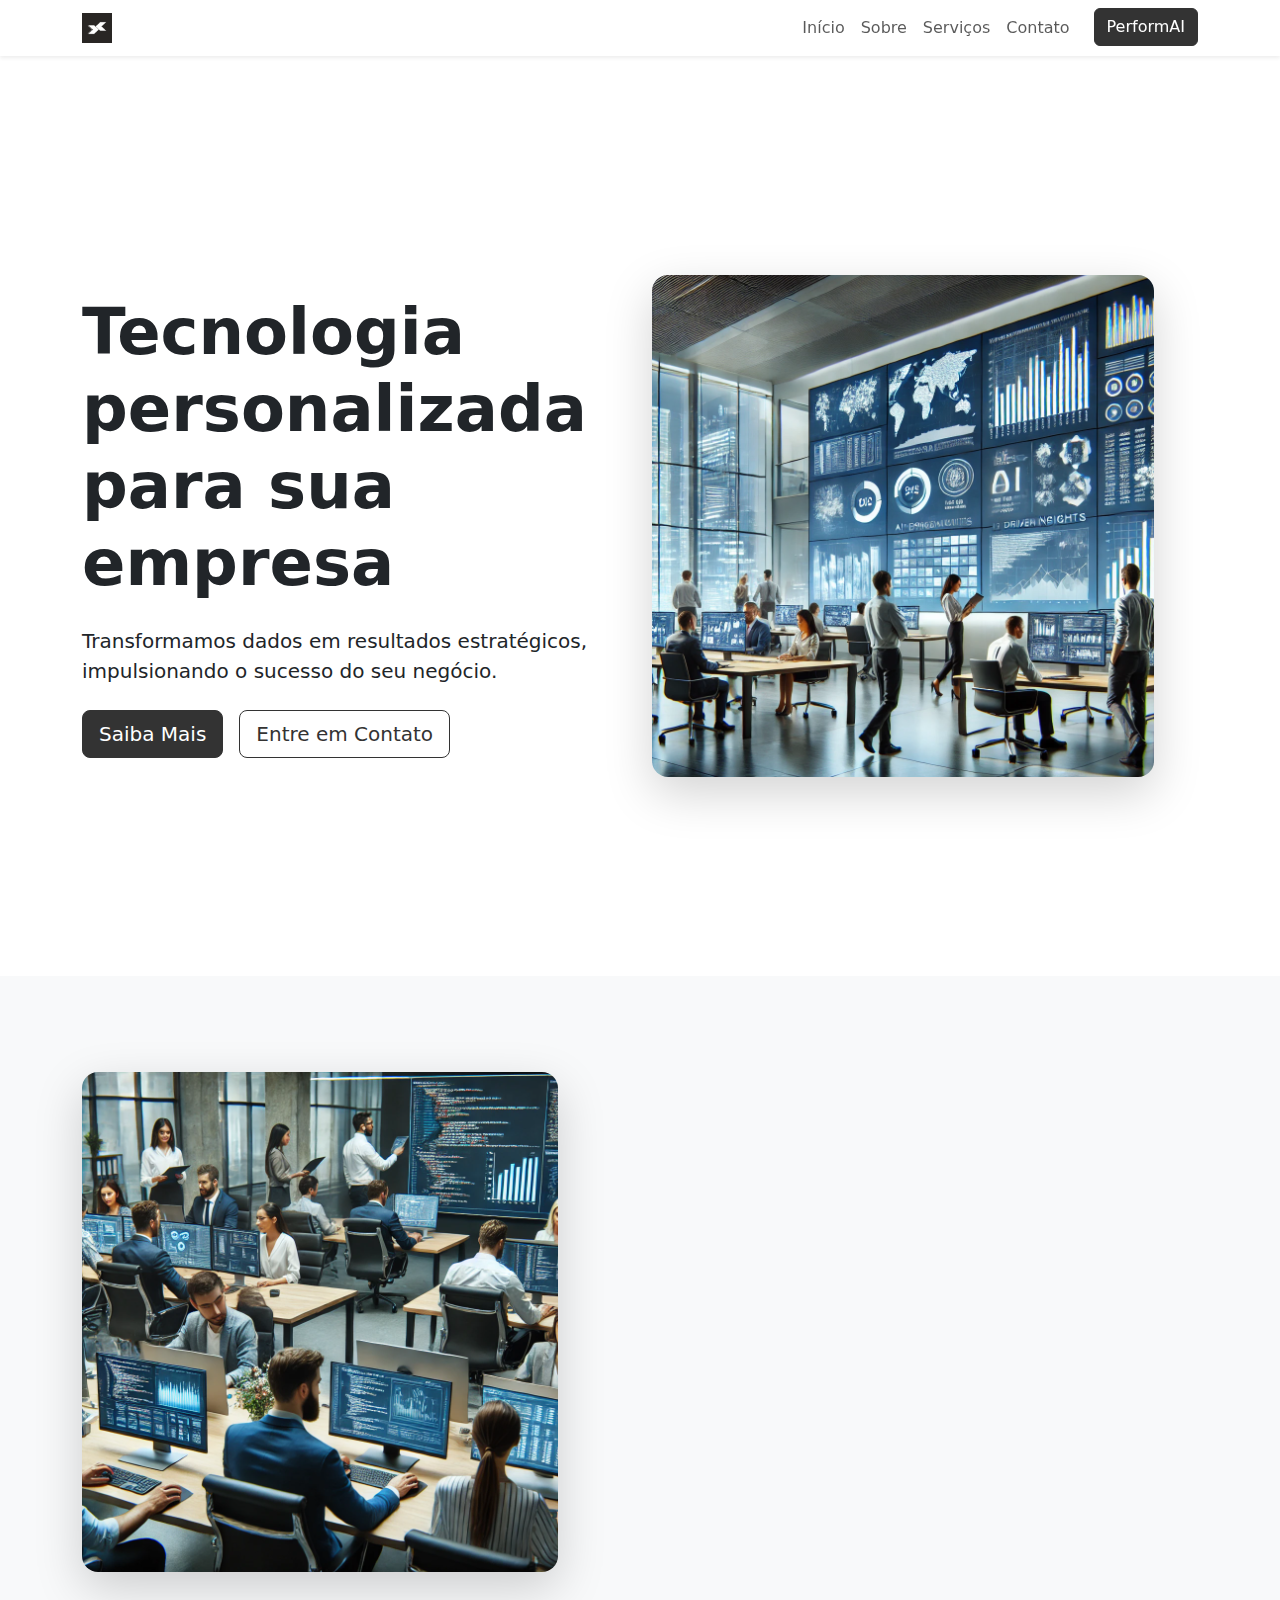
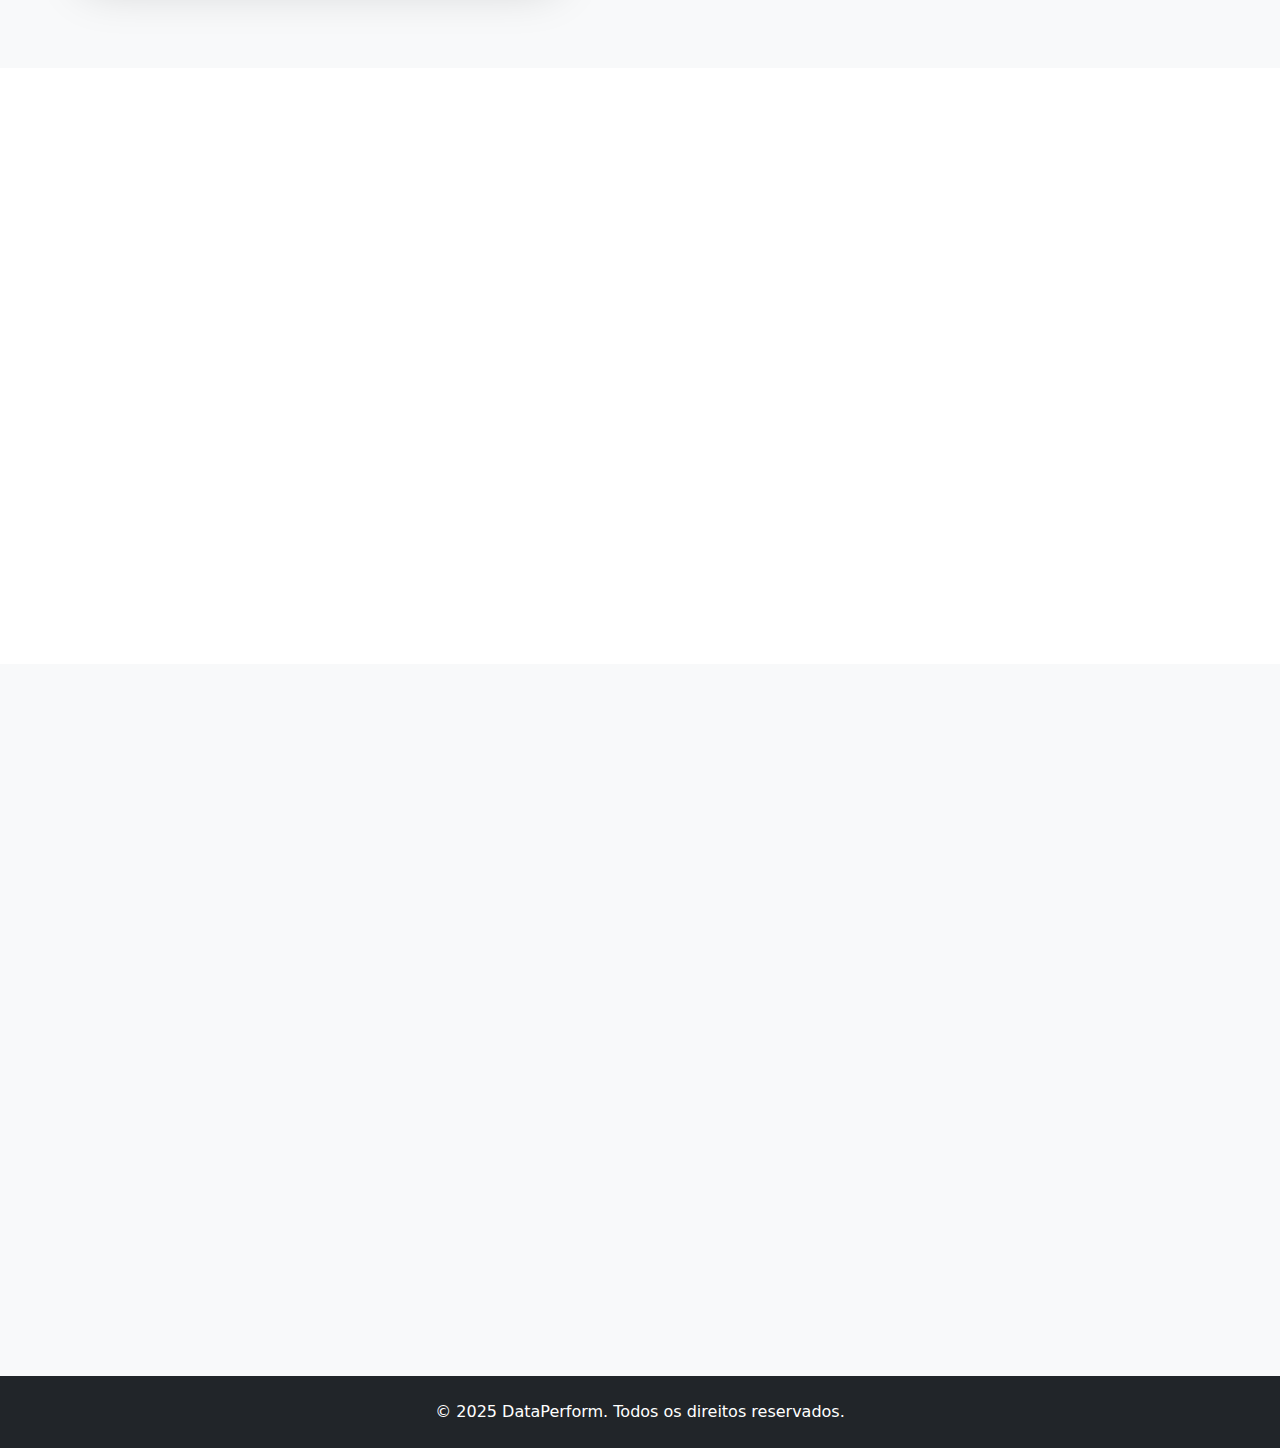
==== index.html @ c65b48d6 "Start - DataP" ====
<!DOCTYPE html>
<html lang="pt-BR">
<head>
    <meta charset="UTF-8">
    <meta name="viewport" content="width=device-width, initial-scale=1.0">
    <meta name="description" content="DataPerform: Tecnologia personalizada para sua empresa. Transformamos dados em resultados estratégicos com soluções de Business Intelligence e consultoria empresarial.">
    <title>DataPerform - Tecnologia Personalizada para Sua Empresa</title>
    <link rel="icon" type="image/x-icon" href="favicon.ico">
    <link href="https://cdn.jsdelivr.net/npm/bootstrap@5.3.0/dist/css/bootstrap.min.css" rel="stylesheet">
    <link href="styles.css" rel="stylesheet">
</head>
<body>
    <!-- Header -->
    <nav class="navbar navbar-expand-lg navbar-light bg-white fixed-top shadow-sm">
        <div class="container">
            <a class="navbar-brand" href="#home">
                <img src="dataperform.png" alt="DataPerform Logo" class="navbar-logo">
            </a>
            <button class="navbar-toggler" type="button" data-bs-toggle="collapse" data-bs-target="#navbarNav">
                <span class="navbar-toggler-icon"></span>
            </button>
            <div class="collapse navbar-collapse" id="navbarNav">
                <ul class="navbar-nav ms-auto">
                    <li class="nav-item">
                        <a class="nav-link" href="#home">Início</a>
                    </li>
                    <li class="nav-item">
                        <a class="nav-link" href="#about">Sobre</a>
                    </li>
                    <li class="nav-item">
                        <a class="nav-link" href="#services">Serviços</a>
                    </li>
                    <li class="nav-item">
                        <a class="nav-link" href="#contact">Contato</a>
                    </li>
                    <li class="nav-item ms-lg-3">
                        <a class="btn btn-primary" href="https://douglasbarcellos.github.io/data-ia/" target="_blank">PerformAI</a>
                    </li>
                </ul>
            </div>
        </div>
    </nav>

    <!-- Hero Section -->
    <section id="home" class="hero-section bg-white">
        <div class="container">
            <div class="row align-items-center min-vh-100">
                <div class="col-lg-6 fade-in">
                    <h1 class="display-3 fw-bold mb-4">Tecnologia personalizada para sua empresa</h1>
                    <p class="lead mb-4">Transformamos dados em resultados estratégicos, impulsionando o sucesso do seu negócio.</p>
                    <div class="hero-image-mobile d-lg-none mb-4">
                        <img src="empresa-dp.png" alt="DataPerform em ação" class="img-fluid rounded-4 shadow-lg hover-scale">
                    </div>
                    <div class="d-flex gap-3 justify-content-center justify-content-lg-start">
                        <a href="#about" class="btn btn-primary btn-lg">Saiba Mais</a>
                        <a href="#contact" class="btn btn-outline-primary btn-lg">Entre em Contato</a>
                    </div>
                </div>
                <div class="col-lg-6 fade-in-delayed d-none d-lg-block">
                    <img src="empresa-dp.png" alt="DataPerform em ação" class="img-fluid rounded-4 shadow-lg hover-scale">
                </div>
            </div>
        </div>
    </section>

    <!-- About Section -->
    <section id="about" class="py-5 bg-light">
        <div class="container py-5">
            <div class="row align-items-center">
                <div class="col-lg-6 mb-4 mb-lg-0">
                    <img src="equipe-dp.png" alt="Equipe DataPerform" class="img-fluid rounded-4 shadow-lg hover-scale">
                </div>
                <div class="col-lg-6">
                    <h2 class="mb-4 fade-in features-title">Sobre a DataPerform</h2>
                    <p class="mb-4 fade-in features-description">
                        Fundada em 2022, a DataPerform nasceu com a missão de transformar dados em resultados estratégicos. Nossa equipe, apaixonada por tecnologia e inovação, identificou uma necessidade comum: muitas empresas reconhecem a importância de uma estrutura de dados sólida, mas enfrentam desafios ao implementar soluções eficazes.
                    </p>
                    <p class="mb-4 fade-in features-description">
                        Com ampla experiência em diversas áreas do negócio e uma rede de especialistas talentosos, oferecemos suporte completo, ajudando empresas a navegar no complexo universo dos dados e alcançar o sucesso com decisões orientadas por insights precisos e tecnologia de ponta.
                    </p>
                    <a href="#services" class="btn btn-primary btn-lg fade-in">Nossos Serviços</a>
                </div>
            </div>
        </div>
    </section>

    <!-- Services Section -->
    <section id="services" class="py-5">
        <div class="container py-5">
            <h2 class="text-center mb-5 fade-in features-title">Nossas Especializações</h2>
            <div class="row g-4">
                <div class="col-md-6 col-lg-4">
                    <div class="card h-100 border-0 shadow-sm hover-card fade-in">
                        <div class="card-body text-center p-4">
                            <h3 class="h5 mb-3">Business Intelligence</h3>
                            <p class="text-muted mb-0">Transforme dados em insights acionáveis para tomar decisões informadas.</p>
                        </div>
                    </div>
                </div>
                <div class="col-md-6 col-lg-4">
                    <div class="card h-100 border-0 shadow-sm hover-card fade-in">
                        <div class="card-body text-center p-4">
                            <h3 class="h5 mb-3">Estratégias de Mercado</h3>
                            <p class="text-muted mb-0">Desenvolva estratégias eficazes para se destacar no mercado competitivo.</p>
                        </div>
                    </div>
                </div>
                <div class="col-md-6 col-lg-4">
                    <div class="card h-100 border-0 shadow-sm hover-card fade-in">
                        <div class="card-body text-center p-4">
                            <h3 class="h5 mb-3">Consultoria Empresarial</h3>
                            <p class="text-muted mb-0">Obtenha orientação especializada para otimizar seus processos de negócio.</p>
                        </div>
                    </div>
                </div>
                <div class="col-md-6 col-lg-4">
                    <div class="card h-100 border-0 shadow-sm hover-card fade-in">
                        <div class="card-body text-center p-4">
                            <h3 class="h5 mb-3">Tecnologia Empresarial</h3>
                            <p class="text-muted mb-0">Implemente soluções tecnológicas personalizadas para impulsionar sua eficiência.</p>
                        </div>
                    </div>
                </div>
                <div class="col-md-6 col-lg-4">
                    <div class="card h-100 border-0 shadow-sm hover-card fade-in">
                        <div class="card-body text-center p-4">
                            <h3 class="h5 mb-3">Inteligência de Mercado</h3>
                            <p class="text-muted mb-0">Analise tendências e comportamentos do mercado para antecipar oportunidades.</p>
                        </div>
                    </div>
                </div>
                <div class="col-md-6 col-lg-4">
                    <div class="card h-100 border-0 shadow-sm hover-card fade-in">
                        <div class="card-body text-center p-4">
                            <h3 class="h5 mb-3">Business Analytics</h3>
                            <p class="text-muted mb-0">Utilize análises avançadas para extrair valor dos seus dados de negócio.</p>
                        </div>
                    </div>
                </div>
            </div>
        </div>
    </section>

    <!-- Contact Section -->
    <section id="contact" class="py-5 bg-light">
        <div class="container py-5">
            <h2 class="text-center mb-5 fade-in features-title">Fale Conosco</h2>
            <div class="row g-4">
                <div class="col-md-6">
                    <form class="card h-100 border-0 shadow-sm p-4 fade-in" id="contactForm">
                        <div class="mb-3">
                            <label for="name" class="form-label">Seu Nome</label>
                            <input type="text" class="form-control" id="name" required>
                        </div>
                        <div class="mb-3">
                            <label for="email" class="form-label">E-mail</label>
                            <input type="email" class="form-control" id="email" required>
                        </div>
                        <div class="mb-4">
                            <label for="message" class="form-label">Mensagem</label>
                            <textarea class="form-control" id="message" rows="4" required></textarea>
                        </div>
                        <button type="submit" class="btn btn-primary w-100">Enviar</button>
                    </form>
                </div>
                <div class="col-md-6">
                    <div class="card h-100 border-0 shadow-sm p-4 fade-in contact-info">
                        <div class="mb-4">
                            <div class="d-flex align-items-center mb-2">
                                <svg xmlns="http://www.w3.org/2000/svg" width="24" height="24" viewBox="0 0 24 24" fill="none" stroke="currentColor" stroke-width="2" stroke-linecap="round" stroke-linejoin="round" class="me-2 text-primary"><path d="M20 10c0 6-8 12-8 12s-8-6-8-12a8 8 0 0 1 16 0Z"></path><circle cx="12" cy="10" r="3"></circle></svg>
                                <h3 class="h5 mb-0">Endereço</h3>
                            </div>
                            <p class="text-muted ms-4">Itajaí, Santa Catarina</p>
                        </div>
                        <div class="mb-4">
                            <div class="d-flex align-items-center mb-2">
                                <svg xmlns="http://www.w3.org/2000/svg" width="24" height="24" viewBox="0 0 24 24" fill="none" stroke="currentColor" stroke-width="2" stroke-linecap="round" stroke-linejoin="round" class="me-2 text-primary"><path d="M22 16.92v3a2 2 0 0 1-2.18 2 19.79 19.79 0 0 1-8.63-3.07 19.5 19.5 0 0 1-6-6 19.79 19.79 0 0 1-3.07-8.67A2 2 0 0 1 4.11 2h3a2 2 0 0 1 2 1.72 12.84 12.84 0 0 0 .7 2.81 2 2 0 0 1-.45 2.11L8.09 9.91a16 16 0 0 0 6 6l1.27-1.27a2 2 0 0 1 2.11-.45 12.84 12.84 0 0 0 2.81.7A2 2 0 0 1 22 16.92z"></path></svg>
                                <h3 class="h5 mb-0">Telefone</h3>
                            </div>
                            <p class="text-muted ms-4">010-020-0340</p>
                        </div>
                        <div class="mb-4">
                            <div class="d-flex align-items-center mb-2">
                                <svg xmlns="http://www.w3.org/2000/svg" width="24" height="24" viewBox="0 0 24 24" fill="none" stroke="currentColor" stroke-width="2" stroke-linecap="round" stroke-linejoin="round" class="me-2 text-primary"><rect width="20" height="16" x="2" y="4" rx="2"></rect><path d="m22 7-8.97 5.7a1.94 1.94 0 0 1-2.06 0L2 7"></path></svg>
                                <h3 class="h5 mb-0">E-mail</h3>
                            </div>
                            <p class="text-muted ms-4">contato@dataperform.com.br</p>
                        </div>
                    </div>
                </div>
            </div>
        </div>
    </section>

    <!-- Footer -->
    <footer class="bg-dark text-white py-4">
        <div class="container text-center">
            <p class="mb-0">&copy; 2025 DataPerform. Todos os direitos reservados.</p>
        </div>
    </footer>

    <script src="https://cdn.jsdelivr.net/npm/bootstrap@5.3.0/dist/js/bootstrap.bundle.min.js"></script>
    <script src="script.js"></script>
</body>
</html>
---- styles.css ----
/* Custom Properties */
:root {
  --primary: #333333;
  --transition: all 0.3s ease;
}

/* General Styles */
body {
  padding-top: 76px;
}

/* Animations */
.fade-in {
  opacity: 0;
  transform: translateY(20px);
  transition: var(--transition);
}

.fade-in.visible {
  opacity: 1;
  transform: translateY(0);
}

.fade-in-delayed {
  opacity: 0;
  transform: translateY(20px);
  transition: var(--transition);
  transition-delay: 0.2s;
}

.fade-in-delayed.visible {
  opacity: 1;
  transform: translateY(0);
}

/* Hero Section */
.hero-section {
  background-color: #ffffff;
  min-height: calc(100vh - 76px);
  display: flex;
  align-items: center;
}

/* Hover Effects */
.hover-scale {
  transition: var(--transition);
}

.hover-scale:hover {
  transform: scale(1.02);
}

.hover-card {
  transition: var(--transition);
}

.hover-card:hover {
  transform: translateY(-5px);
}

/* Navigation */
.navbar {
  transition: var(--transition);
}

.navbar.scrolled {
  background: rgba(255, 255, 255, 0.95) !important;
  backdrop-filter: blur(10px);
}

.nav-link {
  position: relative;
  padding: 0.5rem 1rem;
}

.nav-link::after {
  content: "";
  position: absolute;
  bottom: 0;
  left: 50%;
  width: 0;
  height: 2px;
  background: var(--primary);
  transition: var(--transition);
  transform: translateX(-50%);
}

.nav-link:hover::after {
  width: 100%;
}

.navbar-logo {
  height: 30px;
  width: auto;
  display: block;
}

/* Form Styles */
.form-control {
  transition: var(--transition);
}

.form-control:focus {
  border-color: var(--primary);
  box-shadow: 0 0 0 0.25rem rgba(51, 51, 51, 0.25);
}

/* Button Styles */
.btn-primary {
  background-color: var(--primary);
  border-color: var(--primary);
}

.btn-primary:hover {
  background-color: #666666;
  border-color: #666666;
}

.btn-outline-primary {
  color: var(--primary);
  border-color: var(--primary);
}

.btn-outline-primary:hover {
  background-color: #666666;
  border-color: #666666;
}

/* Responsive Adjustments */
@media (max-width: 991.98px) {
  .hero-section {
    text-align: center;
  }

  .hero-section .d-flex {
    justify-content: center;
  }
}

/* Features Section Styles */
.features-title {
  font-size: 2.5rem;
  font-weight: 700 !important;
  margin-bottom: 1rem;
}

.features-subtitle {
  font-size: 1.25rem;
  font-weight: 500;
  margin-bottom: 1.5rem;
}

.features-description {
  font-size: 1.1rem;
  max-width: 800px;
  margin: 0 auto 3rem;
}

/* Services Section Styles */
#services .card {
  transition: all 0.3s ease;
}

#services .card:hover {
  transform: translateY(-10px);
  box-shadow: 0 4px 20px rgba(0, 0, 0, 0.1) !important;
}

#services .card-body {
  display: flex;
  flex-direction: column;
  justify-content: center;
  height: 100%;
}

#services .h5 {
  font-weight: 600;
  margin-bottom: 1rem;
}

#services .text-muted {
  font-size: 0.9rem;
  line-height: 1.5;
}

/* Contact Info Styles */
.contact-info {
  background-color: #f8f9fa;
  height: 100%;
  display: flex;
  flex-direction: column;
  justify-content: space-around;
}

.contact-info .h5 {
  font-weight: 600;
  color: var(--primary);
}

.contact-info svg {
  width: 24px;
  height: 24px;
}

.contact-info p {
  margin-bottom: 0;
}

@media (max-width: 767.98px) {
  .contact-info {
    margin-top: 2rem;
  }
}

/* Hero Section Responsive Styles */
@media (min-width: 992px) {
  .hero-section .lead {
    margin-bottom: 2rem;
  }
}

@media (max-width: 991.98px) {
  .hero-section {
    text-align: center;
  }

  .hero-section .d-flex {
    justify-content: center;
  }

  .hero-image-mobile {
    margin-top: 2rem;
    margin-bottom: 2rem;
  }
}
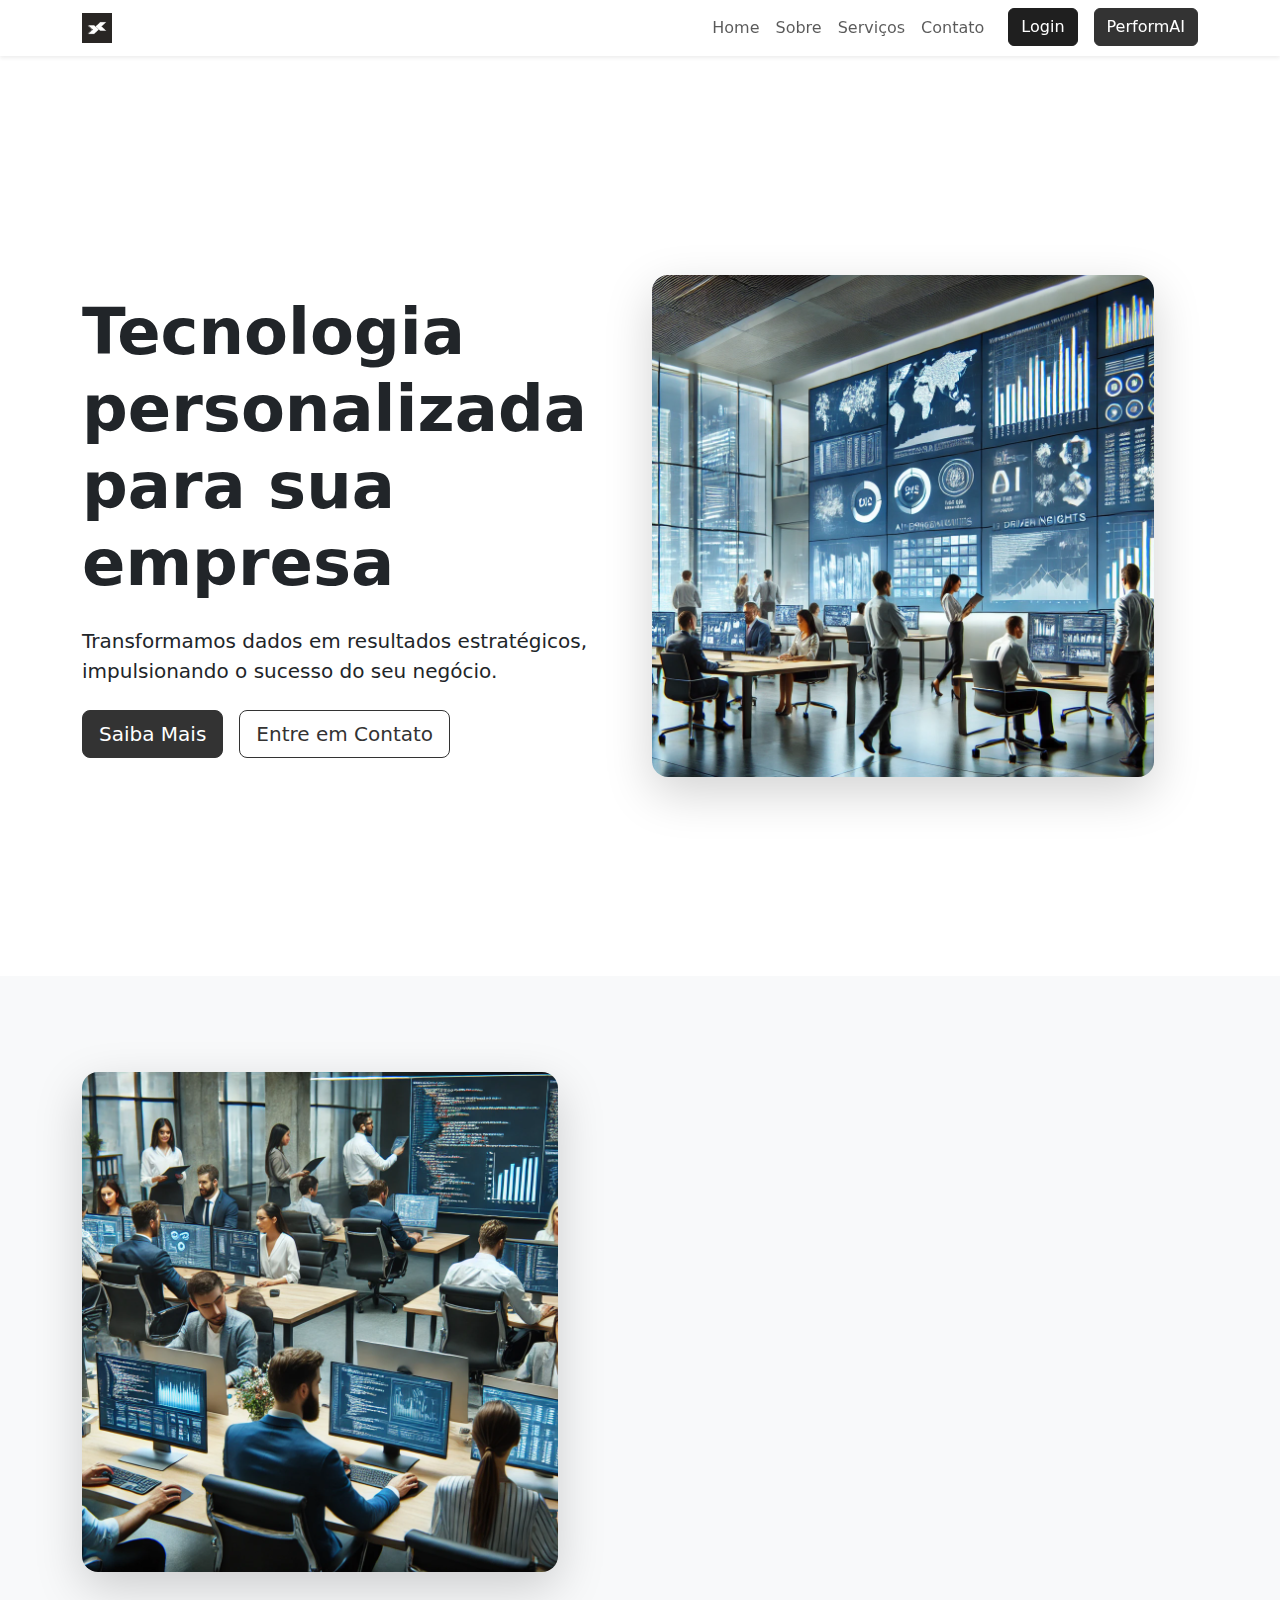
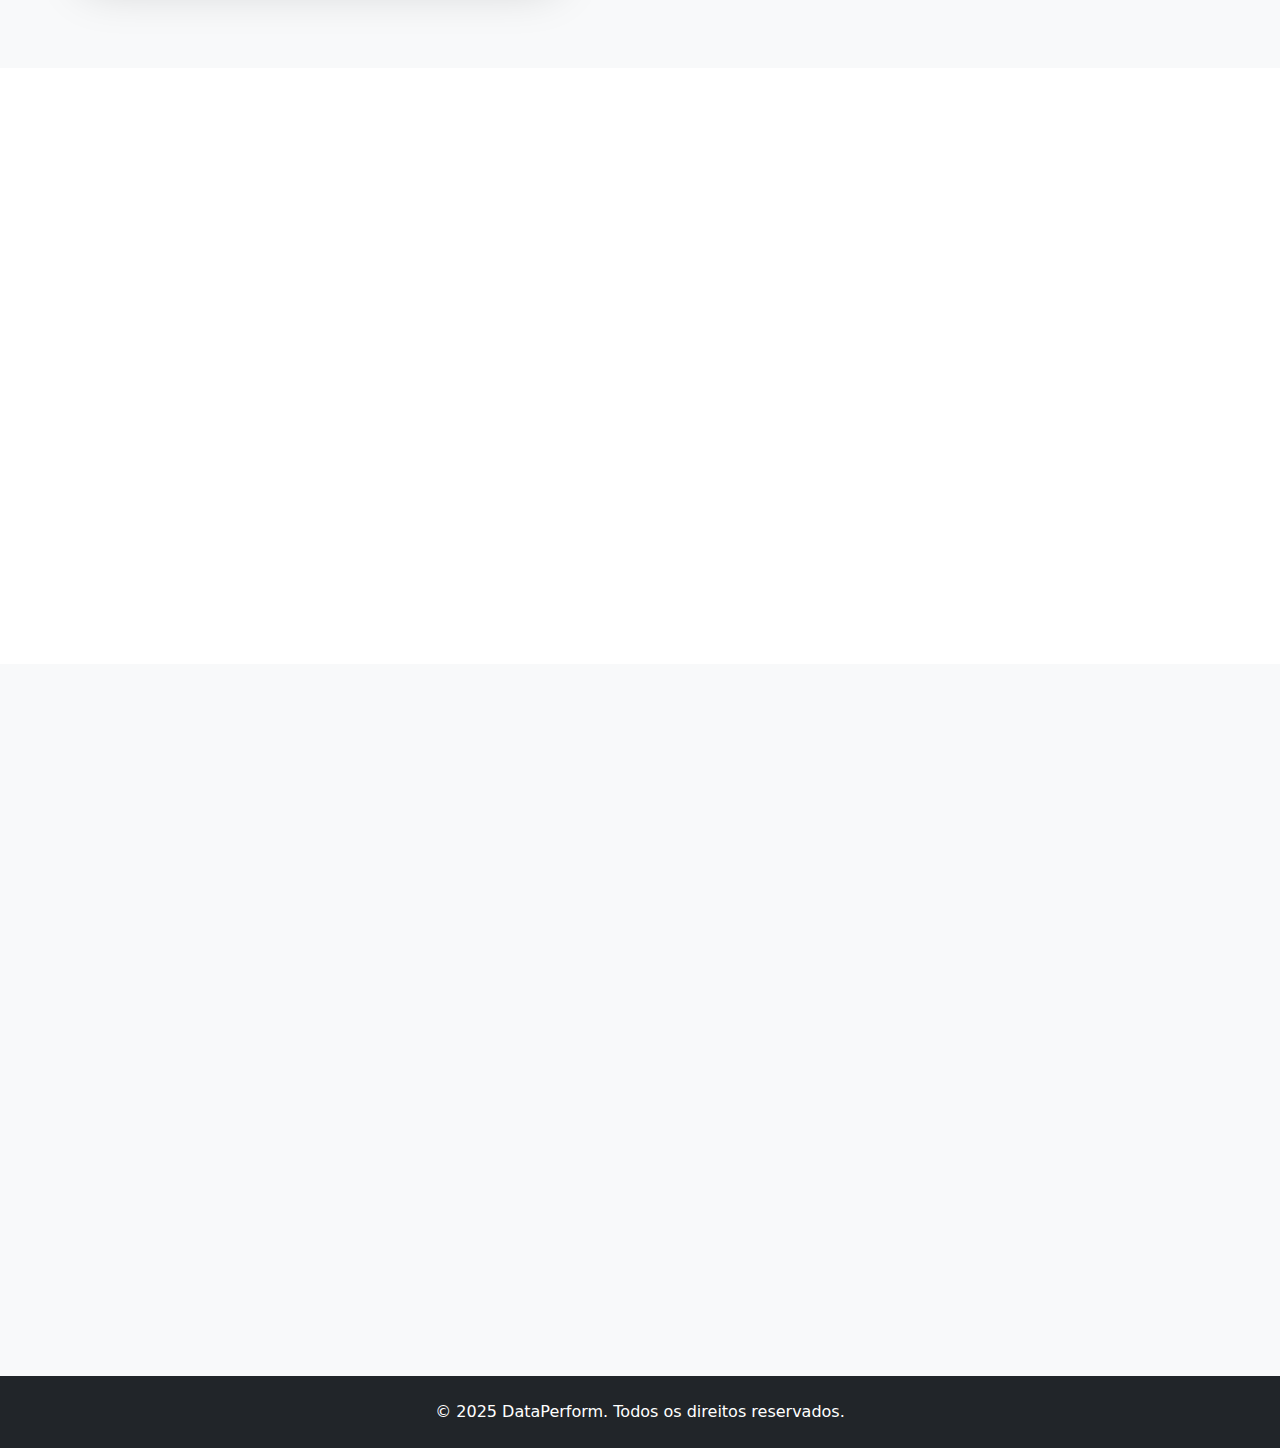
==== commit dc5896d9: "Updates" ====
--- a/index.html
+++ b/index.html
@@ -22,7 +22,7 @@
             <div class="collapse navbar-collapse" id="navbarNav">
                 <ul class="navbar-nav ms-auto">
                     <li class="nav-item">
-                        <a class="nav-link" href="#home">Início</a>
+                        <a class="nav-link" href="#home">Home</a>
                     </li>
                     <li class="nav-item">
                         <a class="nav-link" href="#about">Sobre</a>
@@ -32,6 +32,9 @@
                     </li>
                     <li class="nav-item">
                         <a class="nav-link" href="#contact">Contato</a>
+                    </li>
+                    <li class="nav-item ms-lg-3">
+                        <a class="btn btn-primary login" href="login.html">Login</a>
                     </li>
                     <li class="nav-item ms-lg-3">
                         <a class="btn btn-primary" href="https://douglasbarcellos.github.io/data-ia/" target="_blank">PerformAI</a>
--- a/styles.css
+++ b/styles.css
@@ -126,6 +126,17 @@
   border-color: #666666;
 }
 
+.login {
+  background-color: #1f1f1f;
+  border-color: #1f1f1f;
+}
+
+.login:hover {
+  background-color: #070a3d;
+  border-color: #070a3d;
+}
+
+
 /* Responsive Adjustments */
 @media (max-width: 991.98px) {
   .hero-section {
@@ -234,3 +245,25 @@
   }
 }
 
+/* Login Page Styles */
+.login-section {
+  min-height: calc(100vh - 76px - 72px); /* Subtracting header and footer heights */
+  display: flex;
+  align-items: center;
+}
+
+.login-section .card {
+  border: none;
+  border-radius: 1rem;
+}
+
+.login-section .btn-outline-primary {
+  border-color: #dee2e6;
+}
+
+.login-section .btn-outline-primary:hover {
+  background-color: #f8f9fa;
+  border-color: #dee2e6;
+  color: var(--primary);
+}
+
